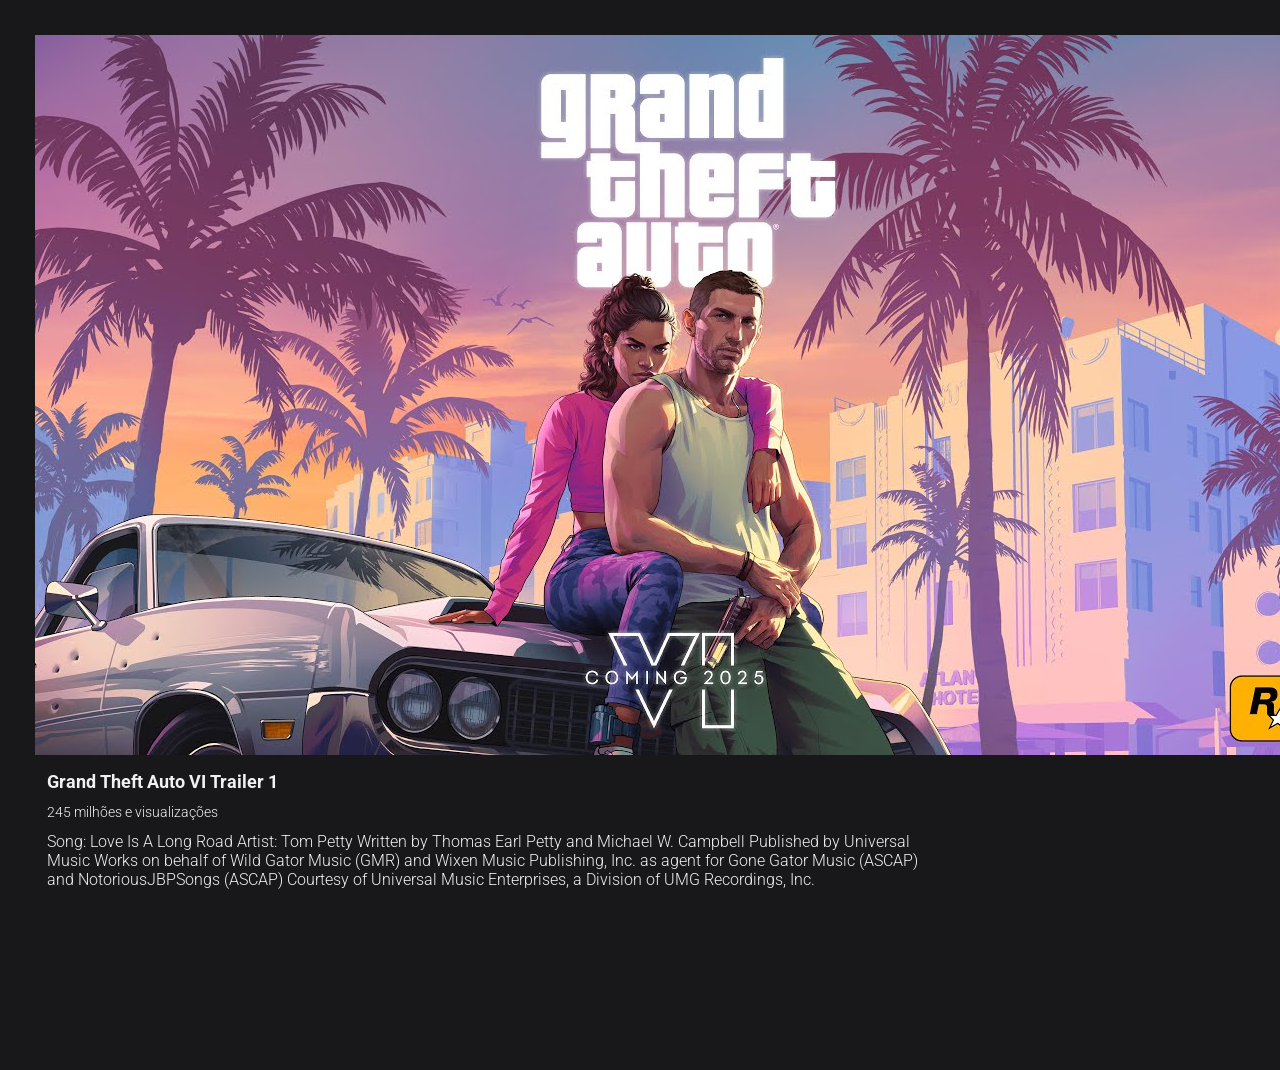
==== index.html @ 6c43d8e1 "Add files via upload" ====
<!DOCTYPE html>
<html lang="en">

<head>
    <meta charset="UTF-8">
    <meta name="viewport" content="width=device-width, initial-scale=1.0">
    <link rel="stylesheet" href="src/css/reset.css">
    <link rel="stylesheet" href="src/css/styles.css">
    <link rel="preconnect" href="https://fonts.googleapis.com">
    <link rel="preconnect" href="https://fonts.gstatic.com" crossorigin>
    <link href="https://fonts.googleapis.com/css2?family=Roboto:ital,wght@0,100..900;1,100..900&display=swap"
        rel="stylesheet">
        <link rel="shortcut icon" href="src/images/Dakirby309-Simply-Styled-YouTube.48.png" type="image/x-icon">
    <title>YouTube Project</title>
</head>

<body>
    <div class="container">
        <div class="principal">
            <div class="gta-vi">
                <img src="src/images/QdBZY2fkU-0-HD.jpg" alt="Trailer GTA VI">
                <div class="infos">
                    <h1 class="titulo">Grand Theft Auto VI Trailer 1</h1>
                    <P class="visualizacao">245 milhões e visualizações</P>
                    <p class="descricao">Song: Love Is A Long Road
                        Artist: Tom Petty
                        Written by Thomas Earl Petty and Michael W. Campbell
                        Published by Universal Music Works on behalf of Wild Gator Music (GMR) and Wixen Music
                        Publishing,
                        Inc.
                        as agent for Gone Gator Music (ASCAP) and NotoriousJBPSongs (ASCAP)
                        Courtesy of Universal Music Enterprises, a Division of UMG Recordings, Inc.</p>
                </div>
            </div>
        </div>
        <div class="recomendados">
            <a href="">
                <div class="propaganda">
                    <img src="src/images/propaganda" alt="">
            </a>
        </div>
        <div class="gta-v">
            <a href="">
                <div class="infos-rec">
                    <img src="src/images/video-1.webp" alt="Gta V com MODS">
                    <div class="infos-rec-2">
                        <h1 class="titulo-recomendados">DEIXEI O GTA 5 NO NIVEL DO GTA 6 COM MODS !</h1>
                        <p class="infos-recomendados">CyberMaike</p>
                        <p class="infos-recomendados">322 mil visualizações</p>
                        <p class="infos-recomendados">há 1 mês</p>
                    </div>
                </div>
            </a>
        </div>
        <div class="formula-1">
            <a href="">
                <div class="infos-rec">
                    <img src="src/images/video-2.webp" alt="FORMULA 1 Trailer">
                    <div class="infos-rec-2">
                        <h1 class="titulo-recomendados">F1 | Official Trailer</h1>
                        <P class="infos-recomendados">FORMULA 1</P>
                        <p class="infos-recomendados">2,7 milhões de visualizações</p>
                        <p class="infos-recomendados">há 5 dias</p>
                    </div>
                </div>
            </a>
        </div>
        <div class="reddead">
            <a href="">
                <div class="infos-rec">
                    <img src="src/images/video-3.webp" alt="RDR 2 Trailer">
                    <div class="infos-rec-2">
                        <h1 class="titulo-recomendados">Red Dead Redemption 2 Trailer</h1>
                        <p class="infos-recomendados">Rockstar Games</p>
                        <p class="infos-recomendados">26 milhões de visualizações</p>
                        <p class="infos-recomendados">há 8 anos</p>
                    </div>
                </div>
            </a>
        </div>
    </div>
</body>

</html>
---- src/css/styles.css ----
.titulo {
    font-size: 18px;
    font-weight: 700;
}

.visualizacao {
    font-size: 14px;
    font-weight: 300;
}

.descricao {
    font-size: 16px;
    font-weight: 300;
}

.titulo-recomendados {
    font-size: 14px;
    font-weight: 700;
}

.infos-recomendados {
    font-size: 11px;
    font-weight: 300;
}

.container {
    margin-left: 35px;
    margin-top: 35px;
    margin-bottom: 35px ;
    display: grid;
    grid-template-columns: repeat(5, auto);
    grid-template-rows: repeat(4, 250px);
    grid-column-gap: 17px;
} 

.principal {
    display: grid;
}

.gta-vi img {
    width: auto;
    height: auto;
}
.gta-vi {
    grid-area: 1/1/5/6;
}

.infos {
    padding: 12px;
    width: 900px;
    display: flex;
    flex-direction: column;
    gap: 12px;
}

.recomendados {
    display:grid ;
    grid-row-gap:15px;
}

.propaganda {
    grid-area: 1 / 2 / 1 / 6 ;
}
.gta-v  {
    grid-area: 2 / 2 / 2 / 6;
}

.formula-1 {
    grid-area: 3 / 2 / 3 / 6;
}

.reddead {
    grid-area: 4 / 2 / 4 /6;
}

.infos-rec {
    display: flex;
}

.infos-rec-2 {
    display: flex;
    flex-direction: column;
    justify-content: space-between;
    padding: 5px ;
}
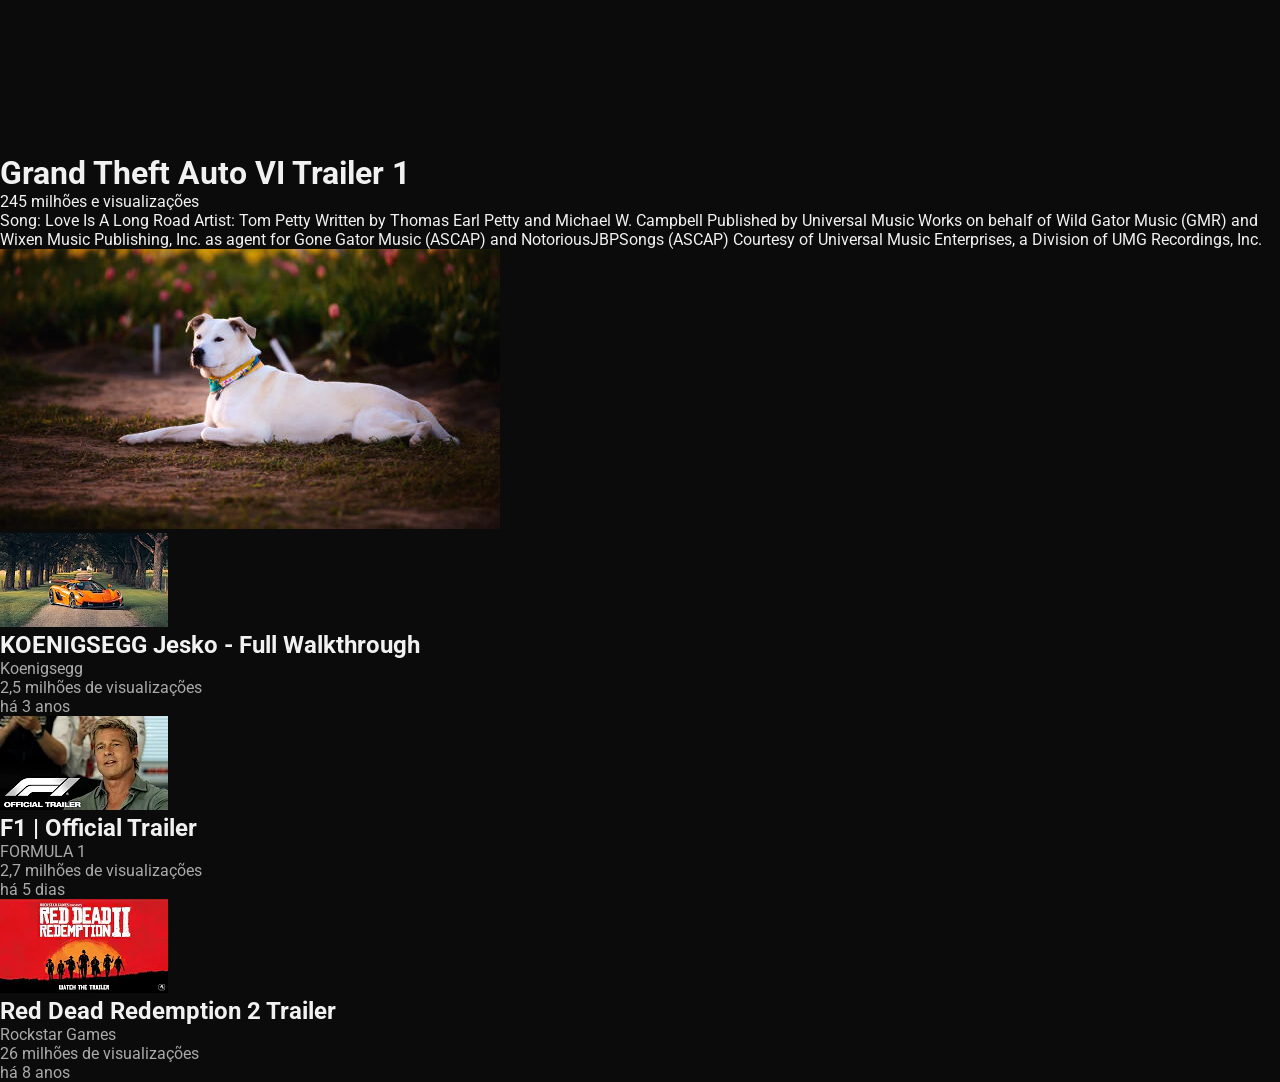
==== commit f29dd9bf: "Commit automático" ====
--- a/index.html
+++ b/index.html
@@ -1,84 +1,84 @@
-<!DOCTYPE html>
-<html lang="en">
-
-<head>
-    <meta charset="UTF-8">
-    <meta name="viewport" content="width=device-width, initial-scale=1.0">
-    <link rel="stylesheet" href="src/css/reset.css">
-    <link rel="stylesheet" href="src/css/styles.css">
-    <link rel="preconnect" href="https://fonts.googleapis.com">
-    <link rel="preconnect" href="https://fonts.gstatic.com" crossorigin>
-    <link href="https://fonts.googleapis.com/css2?family=Roboto:ital,wght@0,100..900;1,100..900&display=swap"
-        rel="stylesheet">
-        <link rel="shortcut icon" href="src/images/Dakirby309-Simply-Styled-YouTube.48.png" type="image/x-icon">
-    <title>YouTube Project</title>
-</head>
-
-<body>
-    <div class="container">
-        <div class="principal">
-            <div class="gta-vi">
-                <img src="src/images/QdBZY2fkU-0-HD.jpg" alt="Trailer GTA VI">
-                <div class="infos">
-                    <h1 class="titulo">Grand Theft Auto VI Trailer 1</h1>
-                    <P class="visualizacao">245 milhões e visualizações</P>
-                    <p class="descricao">Song: Love Is A Long Road
-                        Artist: Tom Petty
-                        Written by Thomas Earl Petty and Michael W. Campbell
-                        Published by Universal Music Works on behalf of Wild Gator Music (GMR) and Wixen Music
-                        Publishing,
-                        Inc.
-                        as agent for Gone Gator Music (ASCAP) and NotoriousJBPSongs (ASCAP)
-                        Courtesy of Universal Music Enterprises, a Division of UMG Recordings, Inc.</p>
-                </div>
-            </div>
-        </div>
-        <div class="recomendados">
-            <a href="">
-                <div class="propaganda">
-                    <img src="src/images/propaganda" alt="">
-            </a>
-        </div>
-        <div class="gta-v">
-            <a href="">
-                <div class="infos-rec">
-                    <img src="src/images/video-1.webp" alt="Gta V com MODS">
-                    <div class="infos-rec-2">
-                        <h1 class="titulo-recomendados">DEIXEI O GTA 5 NO NIVEL DO GTA 6 COM MODS !</h1>
-                        <p class="infos-recomendados">CyberMaike</p>
-                        <p class="infos-recomendados">322 mil visualizações</p>
-                        <p class="infos-recomendados">há 1 mês</p>
-                    </div>
-                </div>
-            </a>
-        </div>
-        <div class="formula-1">
-            <a href="">
-                <div class="infos-rec">
-                    <img src="src/images/video-2.webp" alt="FORMULA 1 Trailer">
-                    <div class="infos-rec-2">
-                        <h1 class="titulo-recomendados">F1 | Official Trailer</h1>
-                        <P class="infos-recomendados">FORMULA 1</P>
-                        <p class="infos-recomendados">2,7 milhões de visualizações</p>
-                        <p class="infos-recomendados">há 5 dias</p>
-                    </div>
-                </div>
-            </a>
-        </div>
-        <div class="reddead">
-            <a href="">
-                <div class="infos-rec">
-                    <img src="src/images/video-3.webp" alt="RDR 2 Trailer">
-                    <div class="infos-rec-2">
-                        <h1 class="titulo-recomendados">Red Dead Redemption 2 Trailer</h1>
-                        <p class="infos-recomendados">Rockstar Games</p>
-                        <p class="infos-recomendados">26 milhões de visualizações</p>
-                        <p class="infos-recomendados">há 8 anos</p>
-                    </div>
-                </div>
-            </a>
-        </div>
-    </div>
-</body>
-
+<!DOCTYPE html>
+<html lang="en">
+
+<head>
+    <meta charset="UTF-8">
+    <meta name="viewport" content="width=device-width, initial-scale=1.0">
+    <link rel="stylesheet" href="src/css/reset.css">
+    <link rel="stylesheet" href="src/css/styles.css">
+    <link rel="preconnect" href="https://fonts.googleapis.com">
+    <link rel="preconnect" href="https://fonts.gstatic.com" crossorigin>
+    <link href="https://fonts.googleapis.com/css2?family=Roboto:ital,wght@0,100..900;1,100..900&display=swap"
+        rel="stylesheet">
+    <link rel="shortcut icon" href="src/images/Dakirby309-Simply-Styled-YouTube.48.png" type="image/x-icon">
+    <title>YouTube Project</title>
+</head>
+
+<body>
+    <div class="container">
+        <main class="principal">
+            <div class="gta-vi">
+                <iframe  src="https://www.youtube.com/embed/QdBZY2fkU-0?si=wVQ7yaZkkjimMD8o" title="YouTube video player" frameborder="0" allow="accelerometer; autoplay; clipboard-write; encrypted-media; gyroscope; picture-in-picture; web-share" referrerpolicy="strict-origin-when-cross-origin" allowfullscreen></iframe>
+                <div class="infos">
+                    <h1 class="titulo">Grand Theft Auto VI Trailer 1</h1>
+                    <P class="visualizacao">245 milhões e visualizações</P>
+                    <p class="descricao">Song: Love Is A Long Road
+                        Artist: Tom Petty
+                        Written by Thomas Earl Petty and Michael W. Campbell
+                        Published by Universal Music Works on behalf of Wild Gator Music (GMR) and Wixen Music
+                        Publishing,
+                        Inc.
+                        as agent for Gone Gator Music (ASCAP) and NotoriousJBPSongs (ASCAP)
+                        Courtesy of Universal Music Enterprises, a Division of UMG Recordings, Inc.</p>
+                </div>
+            </div>
+        </main>
+        <section class="recomendados">
+            <a href="">
+                <div class="propaganda">
+                    <img src="src/images/propaganda" alt="">
+            </a>
+            <div class="jesko">
+                <a href="https://www.youtube.com/watch?v=E8fYy_5gXDg&t=1s" target="_blank">
+                    <div class="infos-rec">
+                        <img src="src/images/video-1.avif" alt="Gta V com MODS">
+                        <div class="infos-rec-2">
+                            <h1 class="titulo-recomendados">KOENIGSEGG Jesko - Full Walkthrough</h1>
+                            <p class="infos-recomendados">Koenigsegg</p>
+                            <p class="infos-recomendados">2,5 milhões de visualizações</p>
+                            <p class="infos-recomendados">há 3 anos</p>
+                        </div>
+                    </div>
+                </a>
+            </div>
+            <div class="formula-1">
+                <a href="https://www.youtube.com/watch?v=69ffwl-8pCU&t=1s" target="_blank">
+                    <div class="infos-rec">
+                        <img src="src/images/video-2.webp" alt="FORMULA 1 Trailer">
+                        <div class="infos-rec-2">
+                            <h1 class="titulo-recomendados">F1 | Official Trailer</h1>
+                            <P class="infos-recomendados">FORMULA 1</P>
+                            <p class="infos-recomendados">2,7 milhões de visualizações</p>
+                            <p class="infos-recomendados">há 5 dias</p>
+                        </div>
+                    </div>
+                </a>
+            </div>
+            <div class="reddead">
+                <a href="https://www.youtube.com/watch?v=gmA6MrX81z4" target="_blank">
+                    <div class="infos-rec">
+                        <img src="src/images/video-3.webp" alt="RDR 2 Trailer">
+                        <div class="infos-rec-2">
+                            <h1 class="titulo-recomendados">Red Dead Redemption 2 Trailer</h1>
+                            <p class="infos-recomendados">Rockstar Games</p>
+                            <p class="infos-recomendados">26 milhões de visualizações</p>
+                            <p class="infos-recomendados">há 8 anos</p>
+                        </div>
+                    </div>
+                </a>
+            </div>
+        </section>
+    </div>
+</body>
+
 </html>
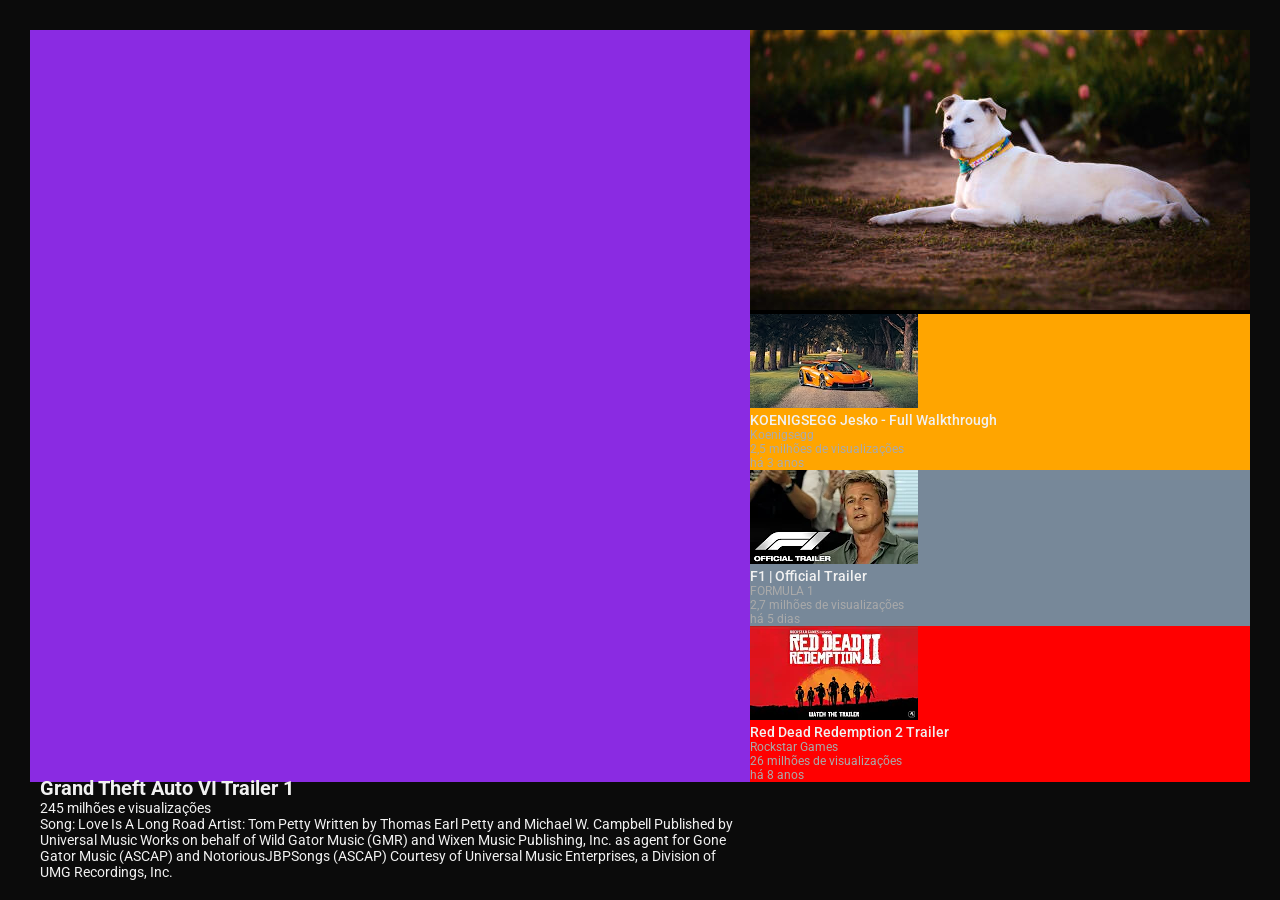
==== commit 1584523c: "Commit automático" ====
--- a/index.html
+++ b/index.html
@@ -18,7 +18,7 @@
     <div class="container">
         <main class="principal">
             <div class="gta-vi">
-                <iframe  src="https://www.youtube.com/embed/QdBZY2fkU-0?si=wVQ7yaZkkjimMD8o" title="YouTube video player" frameborder="0" allow="accelerometer; autoplay; clipboard-write; encrypted-media; gyroscope; picture-in-picture; web-share" referrerpolicy="strict-origin-when-cross-origin" allowfullscreen></iframe>
+                <iframe width="100%" height="100%" src="https://www.youtube.com/embed/QdBZY2fkU-0?si=2bL3DK3Y2CHqeTft" title="YouTube video player" frameborder="0" allow="accelerometer; autoplay; clipboard-write; encrypted-media; gyroscope; picture-in-picture; web-share" referrerpolicy="strict-origin-when-cross-origin" allowfullscreen></iframe>
                 <div class="infos">
                     <h1 class="titulo">Grand Theft Auto VI Trailer 1</h1>
                     <P class="visualizacao">245 milhões e visualizações</P>
--- a/src/css/styles.css
+++ b/src/css/styles.css
@@ -0,0 +1,42 @@
+.container {
+    background-color: #4682b4;
+    margin: 30px;
+    height: 100%;
+    display: grid;
+    grid-template-columns: repeat(2, auto);
+    grid-template-rows: repeat(2, 50%);
+}
+
+.principal {
+    background-color: blueviolet;
+    grid-area: 1/1/3/1;
+    display: flex;
+    flex-direction: column;
+    padding: 10px;
+}
+
+.gta-vi {
+    height: 100%;
+    width: 100%;
+}
+
+.gta-vi iframe {
+    height: 100%;
+    width: 100%;
+}
+
+.jesko {
+    background-color: orange;
+}
+
+.formula-1 {
+    background-color: lightslategrey;
+}
+
+.reddead {
+    background-color: red;
+}
+
+.propaganda {
+    background-color: black;
+}
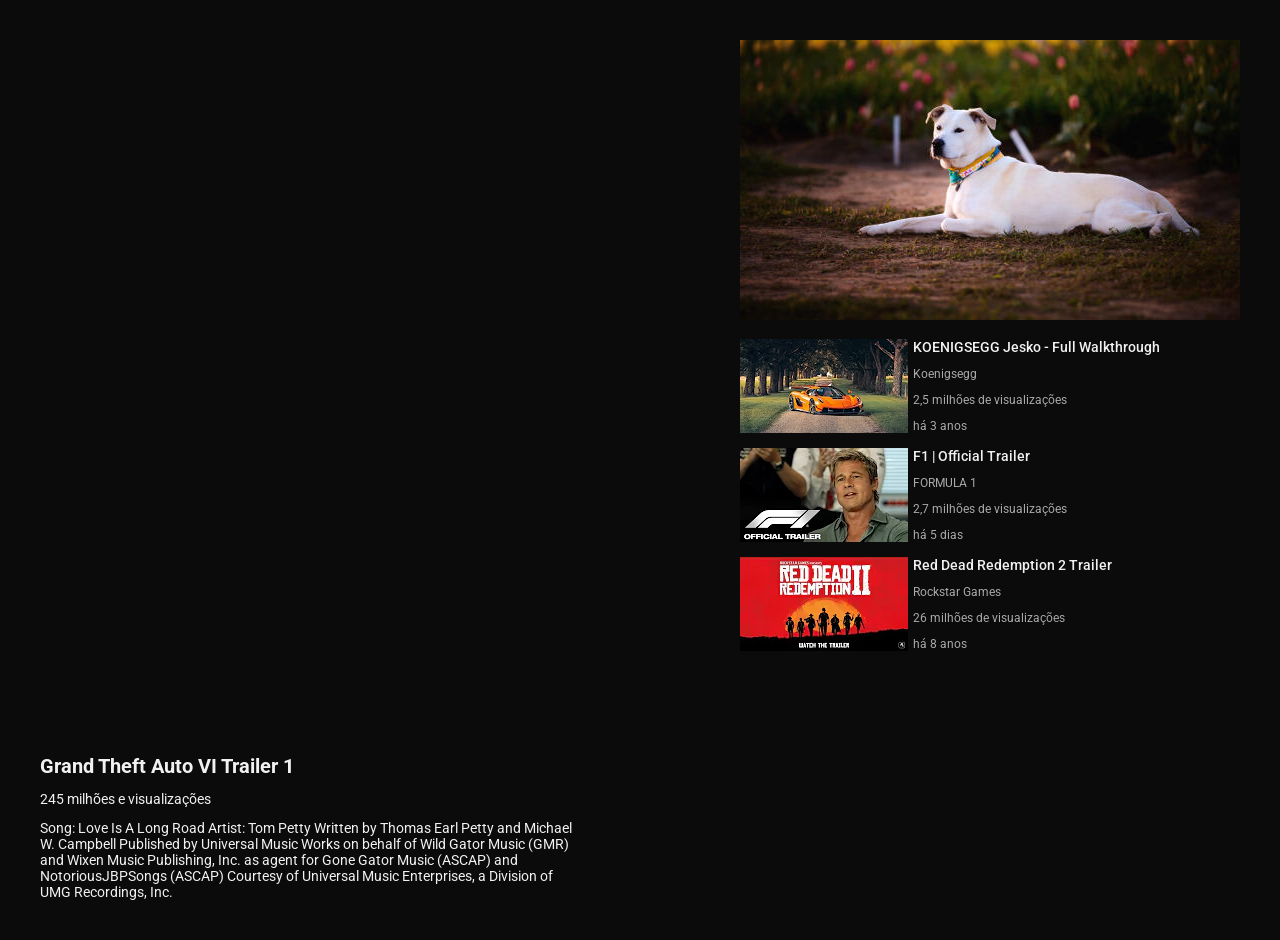
==== commit a445590f: "Commit automático" ====
--- a/index.html
+++ b/index.html
@@ -18,7 +18,10 @@
     <div class="container">
         <main class="principal">
             <div class="gta-vi">
-                <iframe width="100%" height="100%" src="https://www.youtube.com/embed/QdBZY2fkU-0?si=2bL3DK3Y2CHqeTft" title="YouTube video player" frameborder="0" allow="accelerometer; autoplay; clipboard-write; encrypted-media; gyroscope; picture-in-picture; web-share" referrerpolicy="strict-origin-when-cross-origin" allowfullscreen></iframe>
+                <iframe width="100%" height="100%" src="https://www.youtube.com/embed/QdBZY2fkU-0?si=2bL3DK3Y2CHqeTft"
+                    title="YouTube video player" frameborder="0"
+                    allow="accelerometer; autoplay; clipboard-write; encrypted-media; gyroscope; picture-in-picture; web-share"
+                    referrerpolicy="strict-origin-when-cross-origin" allowfullscreen></iframe>
                 <div class="infos">
                     <h1 class="titulo">Grand Theft Auto VI Trailer 1</h1>
                     <P class="visualizacao">245 milhões e visualizações</P>
@@ -37,11 +40,12 @@
             <a href="">
                 <div class="propaganda">
                     <img src="src/images/propaganda" alt="">
+                </div>
             </a>
             <div class="jesko">
                 <a href="https://www.youtube.com/watch?v=E8fYy_5gXDg&t=1s" target="_blank">
                     <div class="infos-rec">
-                        <img src="src/images/video-1.avif" alt="Gta V com MODS">
+                        <img src="src/images/video-1.avif" alt="Koenigsegg Jesko">
                         <div class="infos-rec-2">
                             <h1 class="titulo-recomendados">KOENIGSEGG Jesko - Full Walkthrough</h1>
                             <p class="infos-recomendados">Koenigsegg</p>
--- a/src/css/styles.css
+++ b/src/css/styles.css
@@ -1,14 +1,12 @@
 .container {
-    background-color: #4682b4;
     margin: 30px;
-    height: 100%;
+    height: 880px;
     display: grid;
     grid-template-columns: repeat(2, auto);
     grid-template-rows: repeat(2, 50%);
 }
 
 .principal {
-    background-color: blueviolet;
     grid-area: 1/1/3/1;
     display: flex;
     flex-direction: column;
@@ -18,6 +16,19 @@
 .gta-vi {
     height: 100%;
     width: 100%;
+    display: flex;
+    flex-direction: column;
+    gap: 20px;
+}
+
+.gta-vi .infos {
+    display: flex;
+    flex-direction: column;
+    gap: 13px;
+}
+
+.descricao {
+    width: 80%;
 }
 
 .gta-vi iframe {
@@ -25,18 +36,31 @@
     width: 100%;
 }
 
+.recomendados {
+    display: grid;
+    row-gap: 15px;
+    padding: 10px;
+}
+
+.infos-rec {
+    display: flex;
+}
+
+.infos-rec-2 {
+    display: flex;
+    flex-direction: column;
+    justify-content: space-between;
+    margin-left: 5px;
+}
 .jesko {
-    background-color: orange;
+
 }
 
 .formula-1 {
-    background-color: lightslategrey;
 }
 
 .reddead {
-    background-color: red;
 }
 
 .propaganda {
-    background-color: black;
 }
